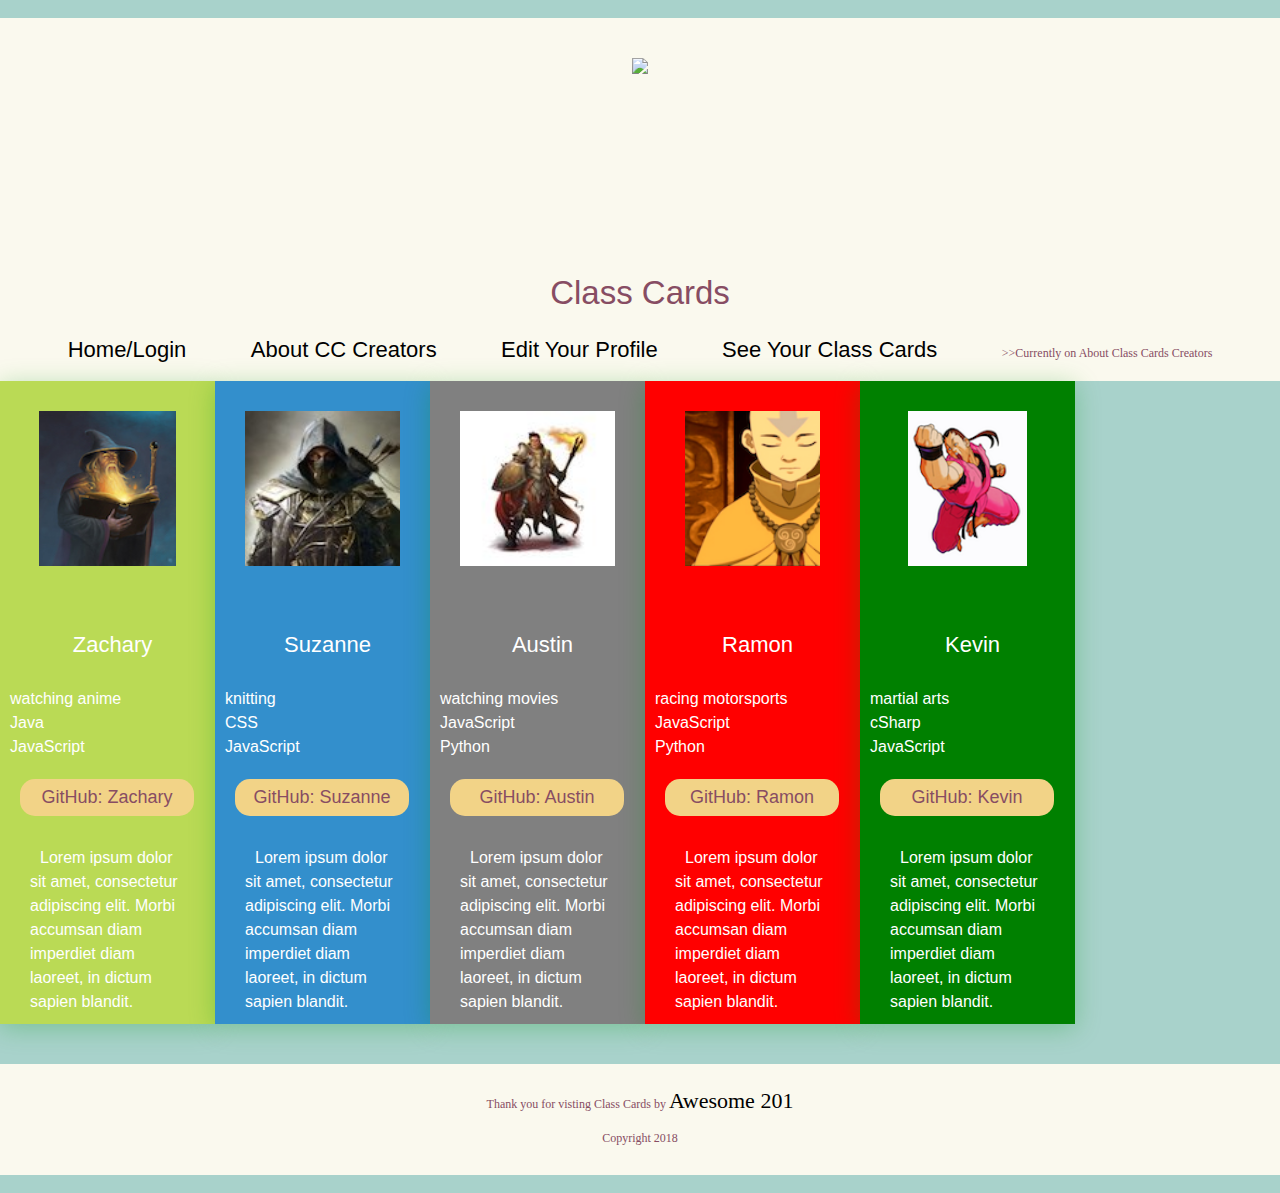
==== about/about.html @ c7d18413 "added everyone's github link to their AboutUs card" ====
<!DOCTYPE html>

<html prefix="og: http://ogp.me/ns#">
<head>
  <meta charset="utf-8" />
  <title>About Class Cards Creators</title>
  <meta property="og:title" content="Class Cards - About Us" />
  <meta property="og:type" content="website" />
  <meta property="og:url" content="" />
  <meta property="og:image" content="placehold.it/200x100" />
  <meta property="og:description" content="Learn a little bit about the creators of ClassCards." />
  <link rel="stylesheet" type="text/css" media="screen" href="../css/reset.css" />
  <link rel="stylesheet" type="text/css" media="screen" href="../css/style.css" />
  <link rel="stylesheet" type="text/css" media="screen" href="css/about.css" />
</head>
<body>
  <nav>
    <img src = "https://placehold.it/200x100">
    <h1 class="center">Class Cards</h1>
    <ol>
      <li id="nav-link"><a href="../index.html">Home/Login</a></li>
      <li id="nav-link"><a href="../about/about.html">About CC Creators</a></li>
      <li id="nav-link"><a href="../profile/profile.html">Edit Your Profile</a></li>
      <li id="nav-link"><a href="../results/results.html">See Your Class Cards</a></li>
      <li class = "tiny" id="nav-link"><i>>>Currently on About Class Cards Creators</i></li>
    </ol>
  </nav>
  <section id="all-cards"></section>
  <section class="footer">
    <p><i>Thank you for visting Class Cards by <a href="../about/about.html">Awesome 201</i></a></p>
    <p> Copyright 2018 </p>
  </section>
  <script src="js/about.js"></script>
</body>
</html>
---- css/style.css ----
/* Clean #A8D2CB
butter #F2D387
Salmon #C3866B
eggplant #874D63 */

nav {
  background-color: #FAF9EE;
  color: #874D63;
  font-family: sans-serif;  
  text-align: center; 
  padding-bottom: 20px; 
  padding-top: 10px;
}

nav ol li {
  margin: 16px;
  padding: 14px;
  text-align: center;
  display: inline;
  color:#874D63;
  font-size: 20px; 
}

a{
  color:#874D63;
}

a:visited {
  color:#A8D2CB;
}

h1{
  font-family: sans-serif;
  font-size: 22px;
  margin: 30px;
}

.center{
  text-align: center;
  color:#874D63;
  font-size: 33px;
  font-family: sans-serif;
}

.tiny{
  font-size: 12px;
  font-family: cursive;
}

section.footer {
  background-color: #FAF9EE;
  color:  #874D63;
  font-family: sans-serif;
  font-size: 12px;
  padding: 15px;
  text-align: center;
  margin-top: 40px;
}
section.footer p{
  margin:10px;  
  font-family: cursive;
}

body{
  background-color: #A8D2CB;
  color: white;
  font-family: sans-serif;
  font-size: 16px;
}

fieldset{
  text-align: center;
  margin: 30px;
  color:White;
  font-size: 16px;
}

label,input{
  margin: 10px;
}

legend{
  padding: 10px;
  font-size: 18px;
}

button{
  border-radius: 15px;
  margin:20px;
  padding-left: 30px;
  padding-right: 30px;
  padding-top: 14px;
  padding-bottom: 14px;
  background-color: #F2D387;
  color: #874D63;
  font-size: 14px;
}

#loginForm{
  margin: 20px;
}

img {
 margin: 30px;
}

p{
  line-height: 1.5rem;
  margin-left: 30px;
  margin-top:10px;
  margin-right:30px;
  margin-bottom: 10px;  
}

.flipContainer {
  display: inline-block;
  align-content: center;
  width: 300px;
  height: 350px;
  perspective: 1000;
  z-index: 1;
  margin: 30px 30px 0 0;
  color: black;
}

.flipper {
  width: 100%;
  height: 100%;
  transform-style: preserve-3d;
  transition: all 0.6s linear;
  background-color: #FAF9EE;
  border: 5px ridge white;
}

/* flip the pane when hovered */
.flipContainer:hover .flipper {
  transform: rotateY(180deg);
  box-shadow: -5px 5px 5px #aaa;
}

.front {
  position: absolute;
  width: 100%;
  height: 100%;
  backface-visibility: hidden;
  text-align: center;
}

.front h2 {
  font-size: 120%;
}

.back {
  background-color: #FAF9EE;
  transform: rotateY(180deg);
  backface-visibility: hidden;
}

.back li {
  margin: 5px 0 0 5px;
}
---- about/css/about.css ----
body {
  display: inline;
  margin: 8px;
}
  

.card { 
  display: table-cell;
  box-shadow: 0 4px 24px 0 #03950f49;
  max-width: 215px;
  margin: auto;
  text-align: center;
  line-height: 150%;
}

.container {
  text-align: left;
  text-indent: 10px;
}

.userNames {
  text-align: center;
}

img {
  height: 155px;
  display: inline-block;
}

.title {
    color: #0c0c0c;
    font-size: 18px;
}

/* On mouse-over, add a deeper shadow */
.card:hover {
    box-shadow: 0 8px 16px 0 #0905ee94;
}

button {
    border: none;
    outline: 0;
    display: inline-block;
    padding: 8px;
    text-align: center;
    cursor: pointer;
    width: 81%;
    font-size: 18px;
    margin-bottom: 20px;
}

a {
    text-decoration: none;
    font-size: 22px;
    color: black;
}

button:hover, a:hover {
    opacity: 0.7;
}
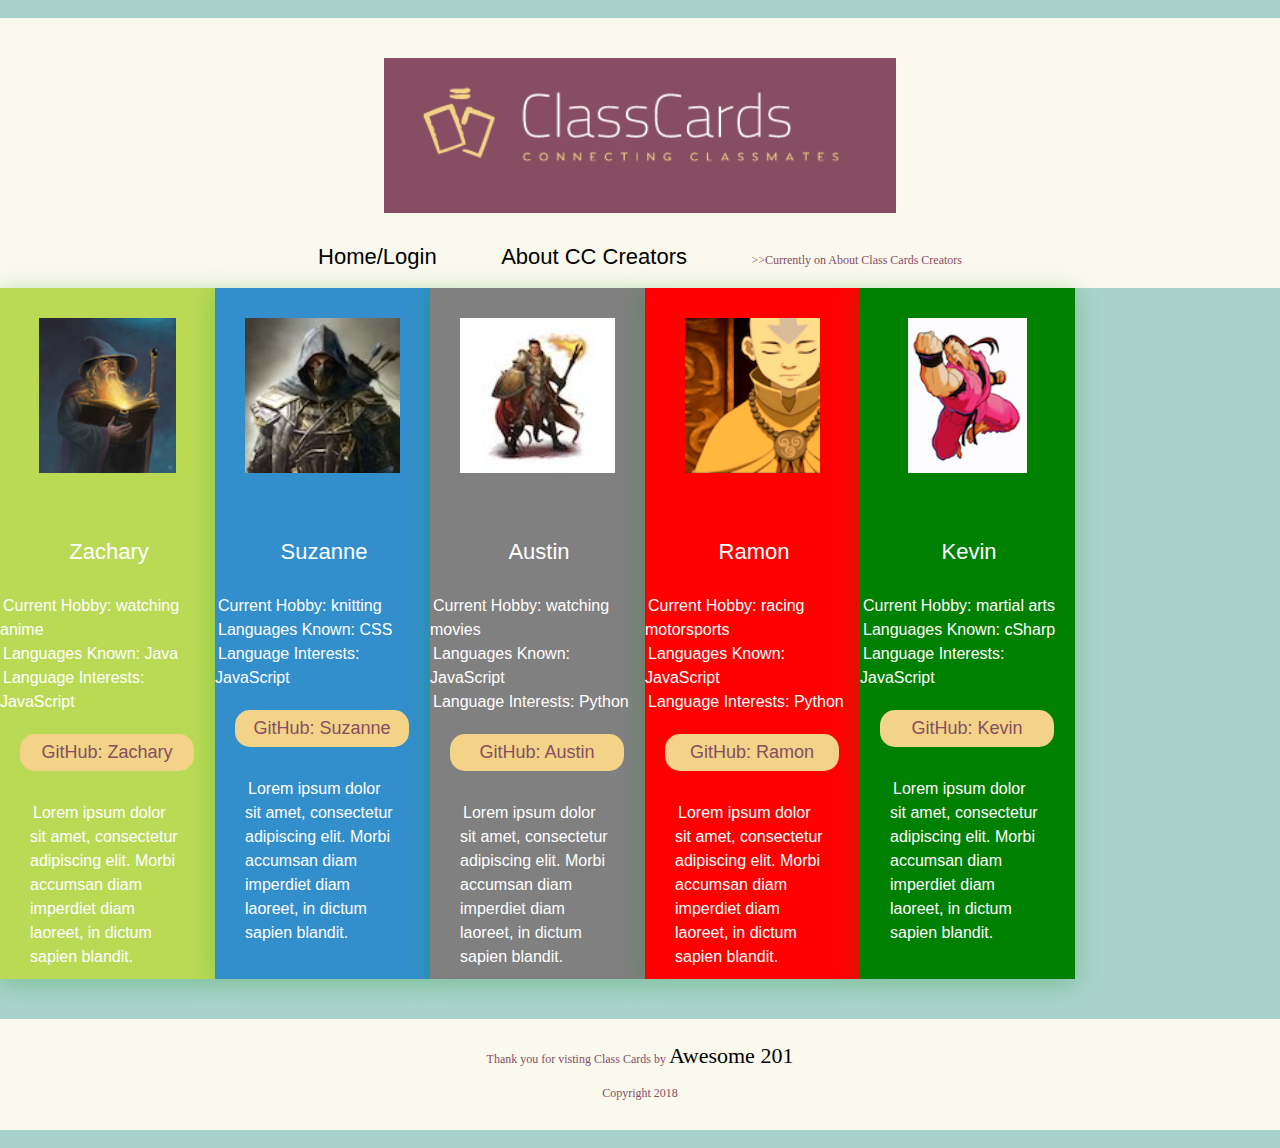
==== commit 49b6c83f: "Merge branch 'production' into logoNav_sooz" ====
--- a/about/about.html
+++ b/about/about.html
@@ -7,7 +7,7 @@
   <meta property="og:title" content="Class Cards - About Us" />
   <meta property="og:type" content="website" />
   <meta property="og:url" content="" />
-  <meta property="og:image" content="placehold.it/200x100" />
+  <meta property="og:image" content="img/ClassCardsLogo.png" />
   <meta property="og:description" content="Learn a little bit about the creators of ClassCards." />
   <link rel="stylesheet" type="text/css" media="screen" href="../css/reset.css" />
   <link rel="stylesheet" type="text/css" media="screen" href="../css/style.css" />
@@ -15,13 +15,10 @@
 </head>
 <body>
   <nav>
-    <img src = "https://placehold.it/200x100">
-    <h1 class="center">Class Cards</h1>
+    <img src = "../img/ClassCardsLogo.png">
     <ol>
       <li id="nav-link"><a href="../index.html">Home/Login</a></li>
       <li id="nav-link"><a href="../about/about.html">About CC Creators</a></li>
-      <li id="nav-link"><a href="../profile/profile.html">Edit Your Profile</a></li>
-      <li id="nav-link"><a href="../results/results.html">See Your Class Cards</a></li>
       <li class = "tiny" id="nav-link"><i>>>Currently on About Class Cards Creators</i></li>
     </ol>
   </nav>
--- a/about/css/about.css
+++ b/about/css/about.css
@@ -1,3 +1,8 @@
+/* Clean #A8D2CB
+butter #F2D387
+Salmon #C3866B
+eggplant #874D63 */
+
 body {
   display: inline;
   margin: 8px;
@@ -13,9 +18,37 @@
   line-height: 150%;
 }
 
+.flipper {
+  width: 100%;
+  height: 100%;
+  transform-style: preserve-3d;
+  transition: all 0.6s linear;
+  background-color: #FAF9EE;
+  border: 5px ridge white;
+}
+
+.card:hover .flipper {
+ transform: rotateY(180deg);
+ box-shadow: -5px 5px 5px #aaa;
+}
+
+.front {
+  position: absolute;
+  width: 100%;
+  height: 100%;
+  backface-visibility: hidden;
+  text-align: center;
+}
+
+.back {
+  background-color: #FAF9EE;
+  transform: rotateY(180deg);
+  backface-visibility: hidden;
+}
+
 .container {
   text-align: left;
-  text-indent: 10px;
+  text-indent: 3px;
 }
 
 .userNames {
@@ -32,10 +65,10 @@
     font-size: 18px;
 }
 
-/* On mouse-over, add a deeper shadow */
-.card:hover {
+/* On mouse-over, add a deeper shadow
+/* .card:hover {
     box-shadow: 0 8px 16px 0 #0905ee94;
-}
+} */ 
 
 button {
     border: none;
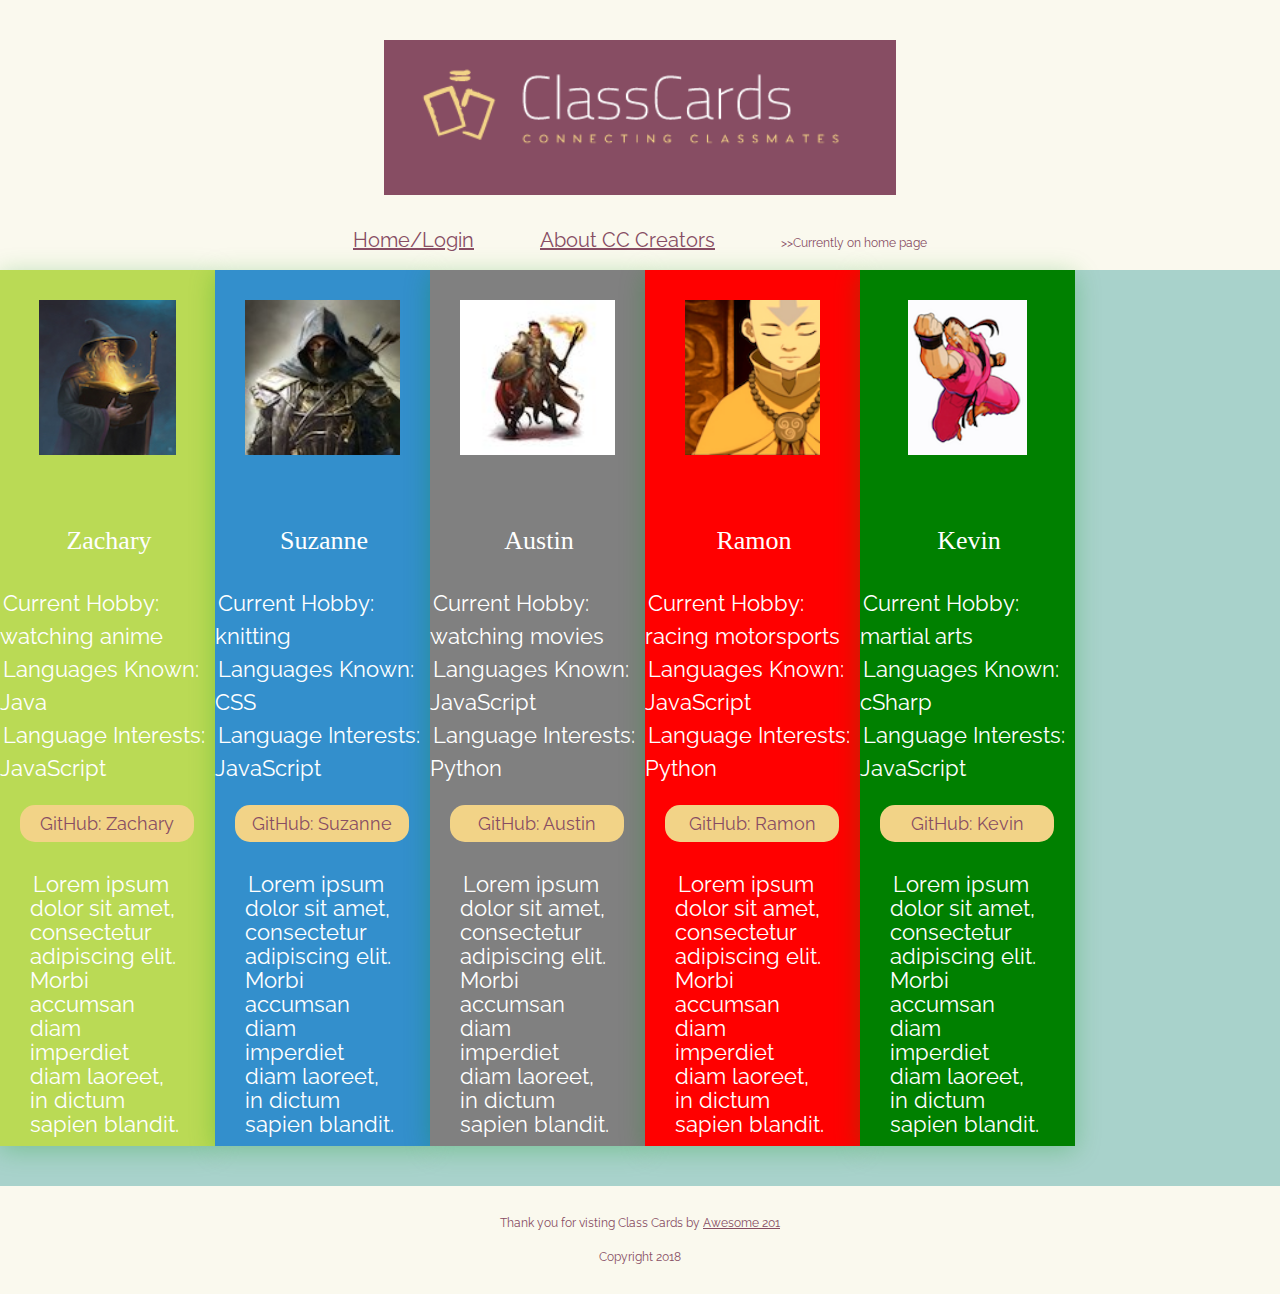
==== commit 0bad2166: "added fonts to all pages and fixed about nav with blue bar bug" ====
--- a/about/about.html
+++ b/about/about.html
@@ -9,6 +9,7 @@
   <meta property="og:url" content="" />
   <meta property="og:image" content="img/ClassCardsLogo.png" />
   <meta property="og:description" content="Learn a little bit about the creators of ClassCards." />
+  <link href="https://fonts.googleapis.com/css?family=Open+Sans+Condensed:300|Permanent+Marker|Raleway|Shadows+Into+Light" rel="stylesheet">
   <link rel="stylesheet" type="text/css" media="screen" href="../css/reset.css" />
   <link rel="stylesheet" type="text/css" media="screen" href="../css/style.css" />
   <link rel="stylesheet" type="text/css" media="screen" href="css/about.css" />
@@ -16,10 +17,10 @@
 <body>
   <nav>
     <img src = "../img/ClassCardsLogo.png">
-    <ol>
+    <ol id ="conditional-nav">
       <li id="nav-link"><a href="../index.html">Home/Login</a></li>
-      <li id="nav-link"><a href="../about/about.html">About CC Creators</a></li>
-      <li class = "tiny" id="nav-link"><i>>>Currently on About Class Cards Creators</i></li>
+      <li id="nav-link"><a href=" about.html">About CC Creators</a></li>
+      <li class = "tiny" id="nav-link1"><i>>>Currently on home page</i></li>
     </ol>
   </nav>
   <section id="all-cards"></section>
--- a/css/style.css
+++ b/css/style.css
@@ -6,7 +6,7 @@
 nav {
   background-color: #FAF9EE;
   color: #874D63;
-  font-family: sans-serif;  
+  font-family: 'Raleway', sans-serif; 
   text-align: center; 
   padding-bottom: 20px; 
   padding-top: 10px;
@@ -30,27 +30,31 @@
 }
 
 h1{
-  font-family: sans-serif;
-  font-size: 22px;
+  font-family: 'Permanent Marker', cursive;
+  font-size: 26px;
   margin: 30px;
+}
+
+h2{
+  font-size: 24px;
 }
 
 .center{
   text-align: center;
   color:#874D63;
   font-size: 33px;
-  font-family: sans-serif;
+  font-family: 'Raleway', sans-serif;
 }
 
 .tiny{
   font-size: 12px;
-  font-family: cursive;
+  font-family: 'Raleway', sans-serif;
 }
 
 section.footer {
   background-color: #FAF9EE;
   color:  #874D63;
-  font-family: sans-serif;
+  font-family: 'Raleway', sans-serif;
   font-size: 12px;
   padding: 15px;
   text-align: center;
@@ -58,14 +62,14 @@
 }
 section.footer p{
   margin:10px;  
-  font-family: cursive;
+  font-family: 'Raleway', sans-serif;
 }
 
 body{
   background-color: #A8D2CB;
   color: white;
-  font-family: sans-serif;
-  font-size: 16px;
+  font-family: 'Raleway', sans-serif;
+  font-size: 22px;
 }
 
 fieldset{
@@ -73,10 +77,11 @@
   margin: 30px;
   color:White;
   font-size: 16px;
+  font-family: 'Open Sans Condensed', sans-serif;
 }
 
 label,input{
-  margin: 10px;
+  margin: 10px; 
 }
 
 legend{
@@ -94,6 +99,7 @@
   background-color: #F2D387;
   color: #874D63;
   font-size: 14px;
+  font-family: 'Raleway', sans-serif;
 }
 
 #loginForm{
@@ -144,16 +150,19 @@
   height: 100%;
   backface-visibility: hidden;
   text-align: center;
+  font-family: 'Permanent Marker', cursive;
 }
 
 .front h2 {
-  font-size: 120%;
+  font-size: 150%;
+  font-family: 'Permanent Marker', cursive;
 }
 
 .back {
   background-color: #FAF9EE;
   transform: rotateY(180deg);
   backface-visibility: hidden;
+  font-family: 'Shadows Into Light', cursive;
 }
 
 .back li {
--- a/about/css/about.css
+++ b/about/css/about.css
@@ -2,12 +2,6 @@
 butter #F2D387
 Salmon #C3866B
 eggplant #874D63 */
-
-body {
-  display: inline;
-  margin: 8px;
-}
-  
 
 .card { 
   display: table-cell;
@@ -38,12 +32,14 @@
   height: 100%;
   backface-visibility: hidden;
   text-align: center;
+  font-family: 'Permanent Marker', cursive;
 }
 
 .back {
   background-color: #FAF9EE;
   transform: rotateY(180deg);
   backface-visibility: hidden;
+  font-family: 'Shadows Into Light', cursive;
 }
 
 .container {
@@ -82,12 +78,6 @@
     margin-bottom: 20px;
 }
 
-a {
-    text-decoration: none;
-    font-size: 22px;
-    color: black;
-}
-
 button:hover, a:hover {
     opacity: 0.7;
 }
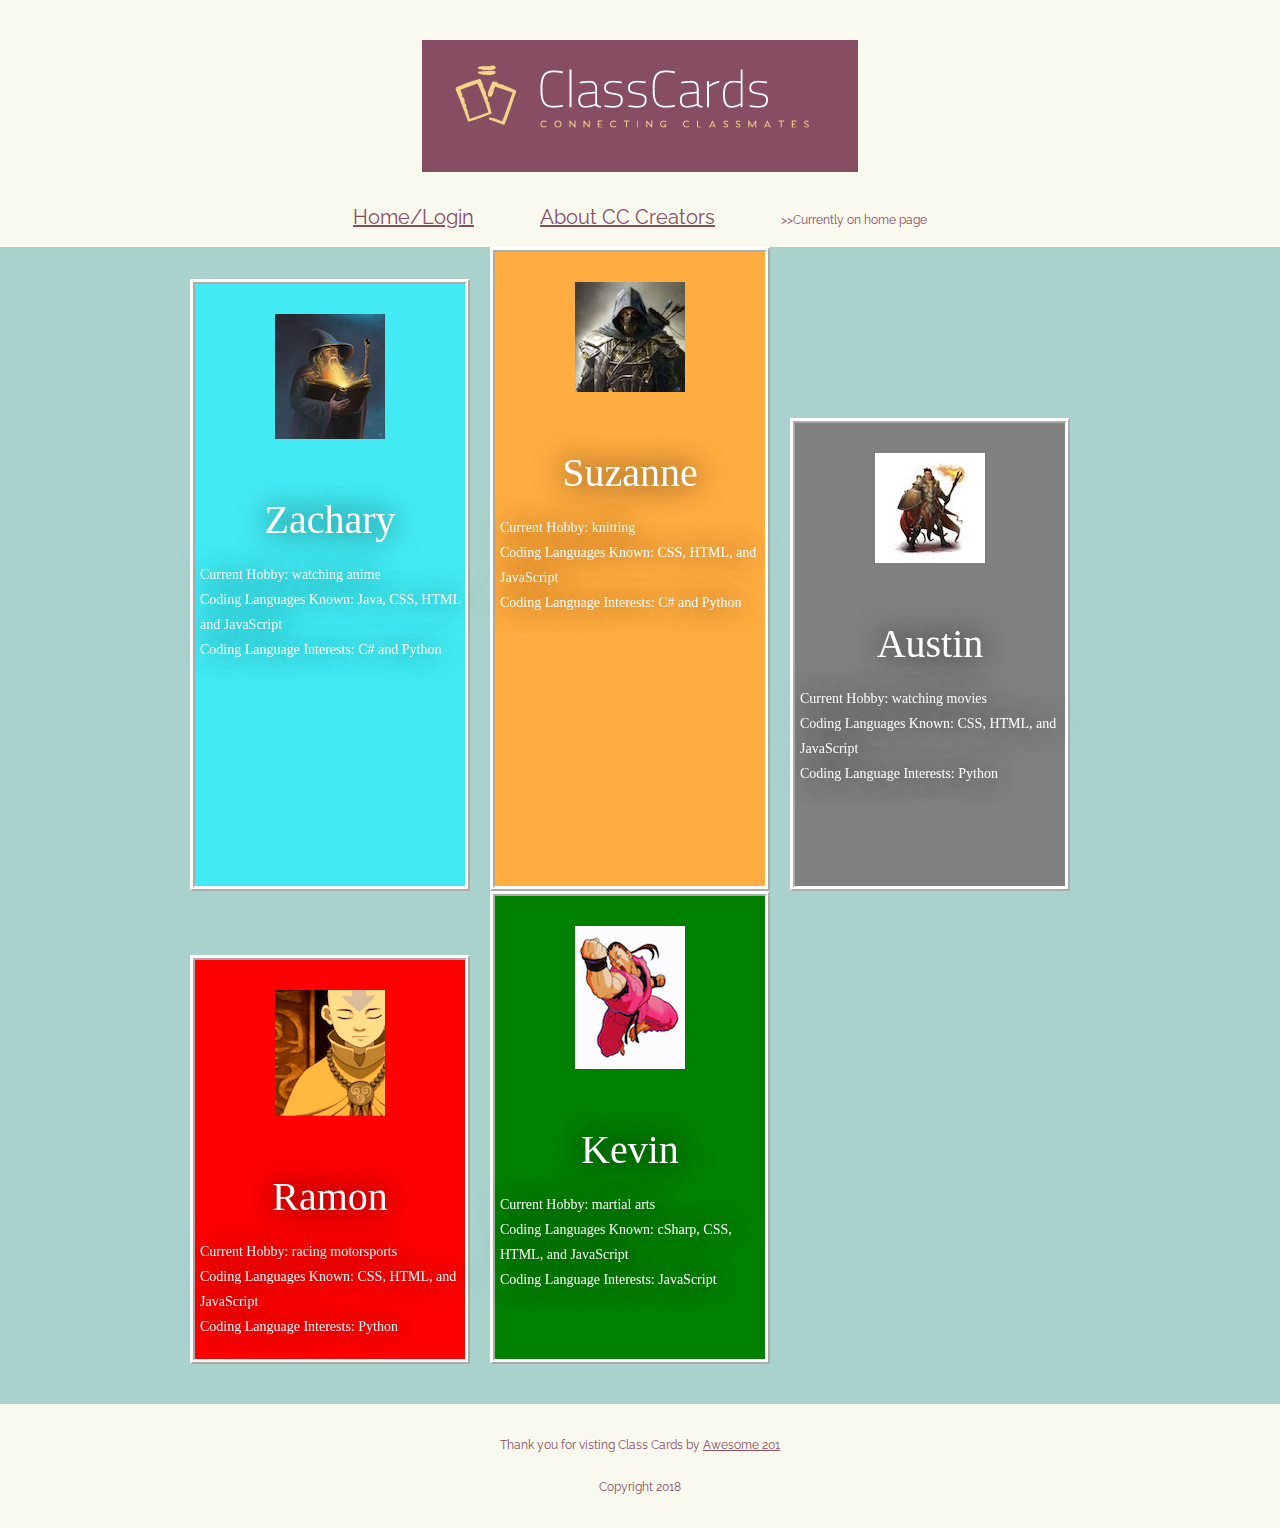
==== commit 1c5374f1: "removed spaces between li and ol lines in about.html, shorted Zachary's bio to 51 words." ====
--- a/css/style.css
+++ b/css/style.css
@@ -36,6 +36,11 @@
 }
 
 h2{
+  line-height: 2rem;
+  margin-left: 30px;
+  margin-top:10px;
+  margin-right:30px;
+  margin-bottom: 10px; 
   font-size: 24px;
 }
 
@@ -82,11 +87,12 @@
 
 label,input{
   margin: 10px; 
+  font-size: 30px;
 }
 
 legend{
   padding: 10px;
-  font-size: 18px;
+  font-size: 40px;
 }
 
 button{
@@ -104,6 +110,7 @@
 
 #loginForm{
   margin: 20px;
+  font-family: 'Raleway', sans-serif;
 }
 
 img {
@@ -111,60 +118,92 @@
 }
 
 p{
-  line-height: 1.5rem;
+  line-height: 2rem;
   margin-left: 30px;
   margin-top:10px;
   margin-right:30px;
   margin-bottom: 10px;  
 }
 
-.flipContainer {
+main {
+  width: 960px;
+  margin-left: 40%;
+}
+
+div{
   display: inline-block;
-  align-content: center;
+}
+
+/* entire container, keeps perspective */
+ .flipContainer {
   width: 300px;
   height: 350px;
-  perspective: 1000;
+  perspective: 1000px;
   z-index: 1;
   margin: 30px 30px 0 0;
   color: black;
-}
-
-.flipper {
-  width: 100%;
+} 
+
+main div:nth-child(3n) {
+  margin: 30px 0 0 0;
+}
+
+/* entire container, keeps perspective */
+.flipContainer1 {
+  width: 300px;
+  height: 350px;
+  perspective: 1000px;
+  z-index: 1;
+  margin: 30px 30px 0 0;
+  color: black;
+} 
+
+.flipper1 {
+  width: 300px;
   height: 100%;
   transform-style: preserve-3d;
   transition: all 0.6s linear;
-  background-color: #FAF9EE;
   border: 5px ridge white;
 }
 
 /* flip the pane when hovered */
-.flipContainer:hover .flipper {
+.flipContainer1:hover .flipper1 {
   transform: rotateY(180deg);
   box-shadow: -5px 5px 5px #aaa;
 }
 
-.front {
+.front1 {
+  background-color: #874D63;
   position: absolute;
-  width: 100%;
+  width: 300px;
   height: 100%;
   backface-visibility: hidden;
   text-align: center;
   font-family: 'Permanent Marker', cursive;
-}
-
-.front h2 {
-  font-size: 150%;
+  text-shadow: 0px 0px 30px black;
+}
+
+.front1 h2 {
+  font-size: 120%;
   font-family: 'Permanent Marker', cursive;
-}
-
-.back {
-  background-color: #FAF9EE;
+  color: white;
+}
+
+.back1 {
+  background-color: #874D63;
+  height: 100%;
+  width: 100%;
   transform: rotateY(180deg);
   backface-visibility: hidden;
   font-family: 'Shadows Into Light', cursive;
-}
-
-.back li {
+  color: white;
+  text-shadow: 0px 0px 30px black;
+}
+
+.back1 li {
   margin: 5px 0 0 5px;
+}
+
+#content{
+  width: 960px;
 }--- a/about/css/about.css
+++ b/about/css/about.css
@@ -3,13 +3,15 @@
 Salmon #C3866B
 eggplant #874D63 */
 
-.card { 
-  display: table-cell;
-  box-shadow: 0 4px 24px 0 #03950f49;
-  max-width: 215px;
+
+#all-cards {
+  width: 960px;
   margin: auto;
-  text-align: center;
-  line-height: 150%;
+}
+
+.card{
+  width: 270px;
+  margin: 0px 0px 0px 30px;
 }
 
 .flipper {
@@ -17,13 +19,11 @@
   height: 100%;
   transform-style: preserve-3d;
   transition: all 0.6s linear;
-  background-color: #FAF9EE;
   border: 5px ridge white;
 }
 
 .card:hover .flipper {
  transform: rotateY(180deg);
- box-shadow: -5px 5px 5px #aaa;
 }
 
 .front {
@@ -33,52 +33,61 @@
   backface-visibility: hidden;
   text-align: center;
   font-family: 'Permanent Marker', cursive;
+  line-height: 25px;
+  font-size: 14px;   
+  text-shadow: 0px 0px 30px black;   
 }
 
 .back {
-  background-color: #FAF9EE;
   transform: rotateY(180deg);
   backface-visibility: hidden;
   font-family: 'Shadows Into Light', cursive;
+  height: 100%;
+  width: 100%;
+  text-align: center;
+  font-size: 14px;
+  text-shadow: 0px 0px 30px black;
+}
+
+.back p {
+  height: 33%;
 }
 
 .container {
-  text-align: left;
-  text-indent: 3px;
+  width: 270px;
 }
 
 .userNames {
   text-align: center;
 }
 
-img {
-  height: 155px;
-  display: inline-block;
+.title {
+  color: #0c0c0c;
+  font-size: 18px;
 }
 
-.title {
-    color: #0c0c0c;
-    font-size: 18px;
-}
-
-/* On mouse-over, add a deeper shadow
-/* .card:hover {
-    box-shadow: 0 8px 16px 0 #0905ee94;
-} */ 
-
 button {
-    border: none;
-    outline: 0;
-    display: inline-block;
-    padding: 8px;
-    text-align: center;
-    cursor: pointer;
-    width: 81%;
-    font-size: 18px;
-    margin-bottom: 20px;
+  border: none;
+  outline: 0;
+  display: inline-block;
+  padding: 8px;
+  text-align: center;
+  cursor: pointer;
+  width: 81%;
+  font-size: 18px;
+  margin-bottom: 20px;
 }
 
 button:hover, a:hover {
-    opacity: 0.7;
+  opacity: 0.7;
 }
 
+h1 {
+  font-size: 40px;
+  margin: 30px;
+}
+
+ul {
+  text-align: left;
+  margin-left: 5px;
+}
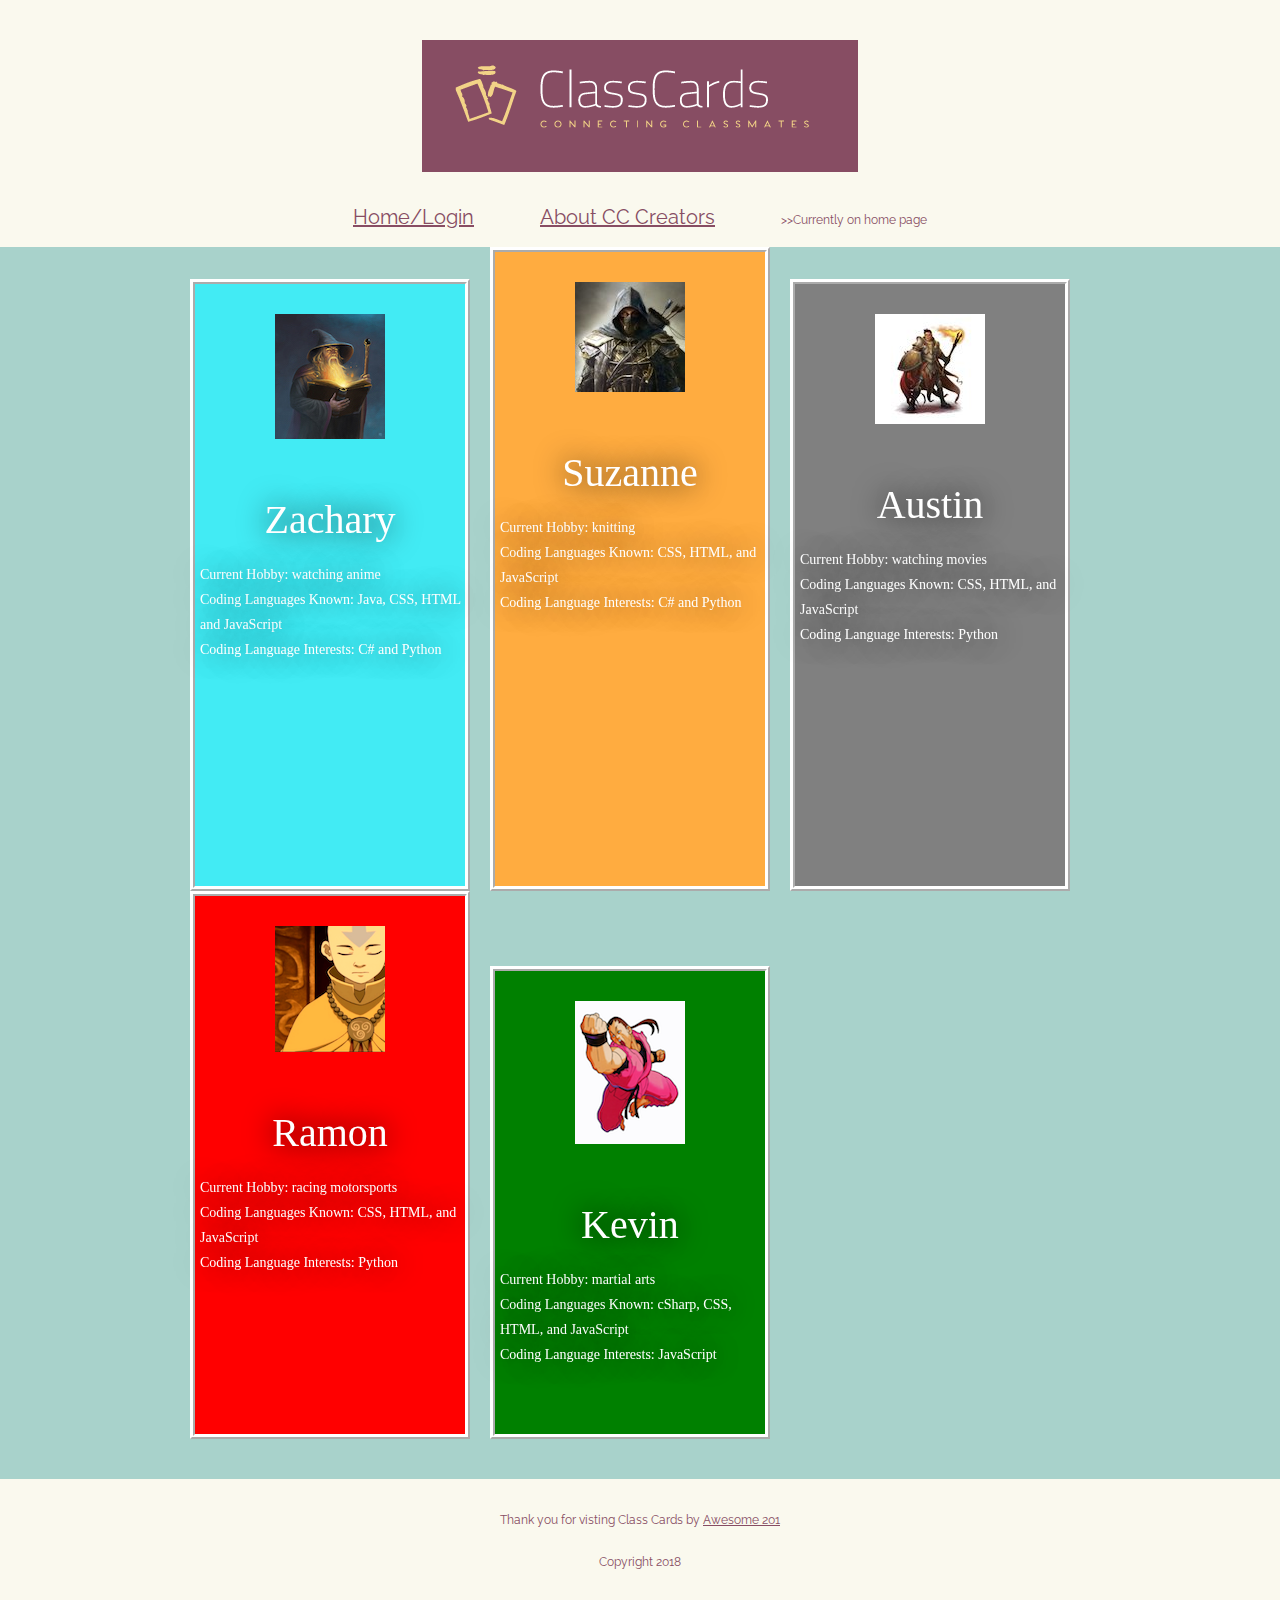
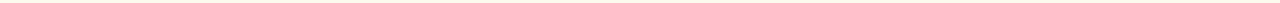
==== commit a2cf5d6b: "update opengraph tags with new domain and full image path" ====
--- a/about/about.html
+++ b/about/about.html
@@ -6,8 +6,8 @@
   <title>About Class Cards Creators</title>
   <meta property="og:title" content="Class Cards - About Us" />
   <meta property="og:type" content="website" />
-  <meta property="og:url" content="" />
-  <meta property="og:image" content="img/ClassCardsLogo.png" />
+  <meta property="og:url" content="http://www.classcards.club/" />
+  <meta property="og:image" content="http://www.classcards.club/img/ClassCardsLogo.png" />
   <meta property="og:description" content="Learn a little bit about the creators of ClassCards." />
   <link href="https://fonts.googleapis.com/css?family=Open+Sans+Condensed:300|Permanent+Marker|Raleway|Shadows+Into+Light" rel="stylesheet">
   <link rel="stylesheet" type="text/css" media="screen" href="../css/reset.css" />
@@ -19,8 +19,10 @@
     <img src = "../img/ClassCardsLogo.png">
     <ol id ="conditional-nav">
       <li id="nav-link"><a href="../index.html">Home/Login</a></li>
+
       <li id="nav-link"><a href=" about.html">About CC Creators</a></li>
       <li class = "tiny" id="nav-link1"><i>>>Currently on home page</i></li>
+
     </ol>
   </nav>
   <section id="all-cards"></section>
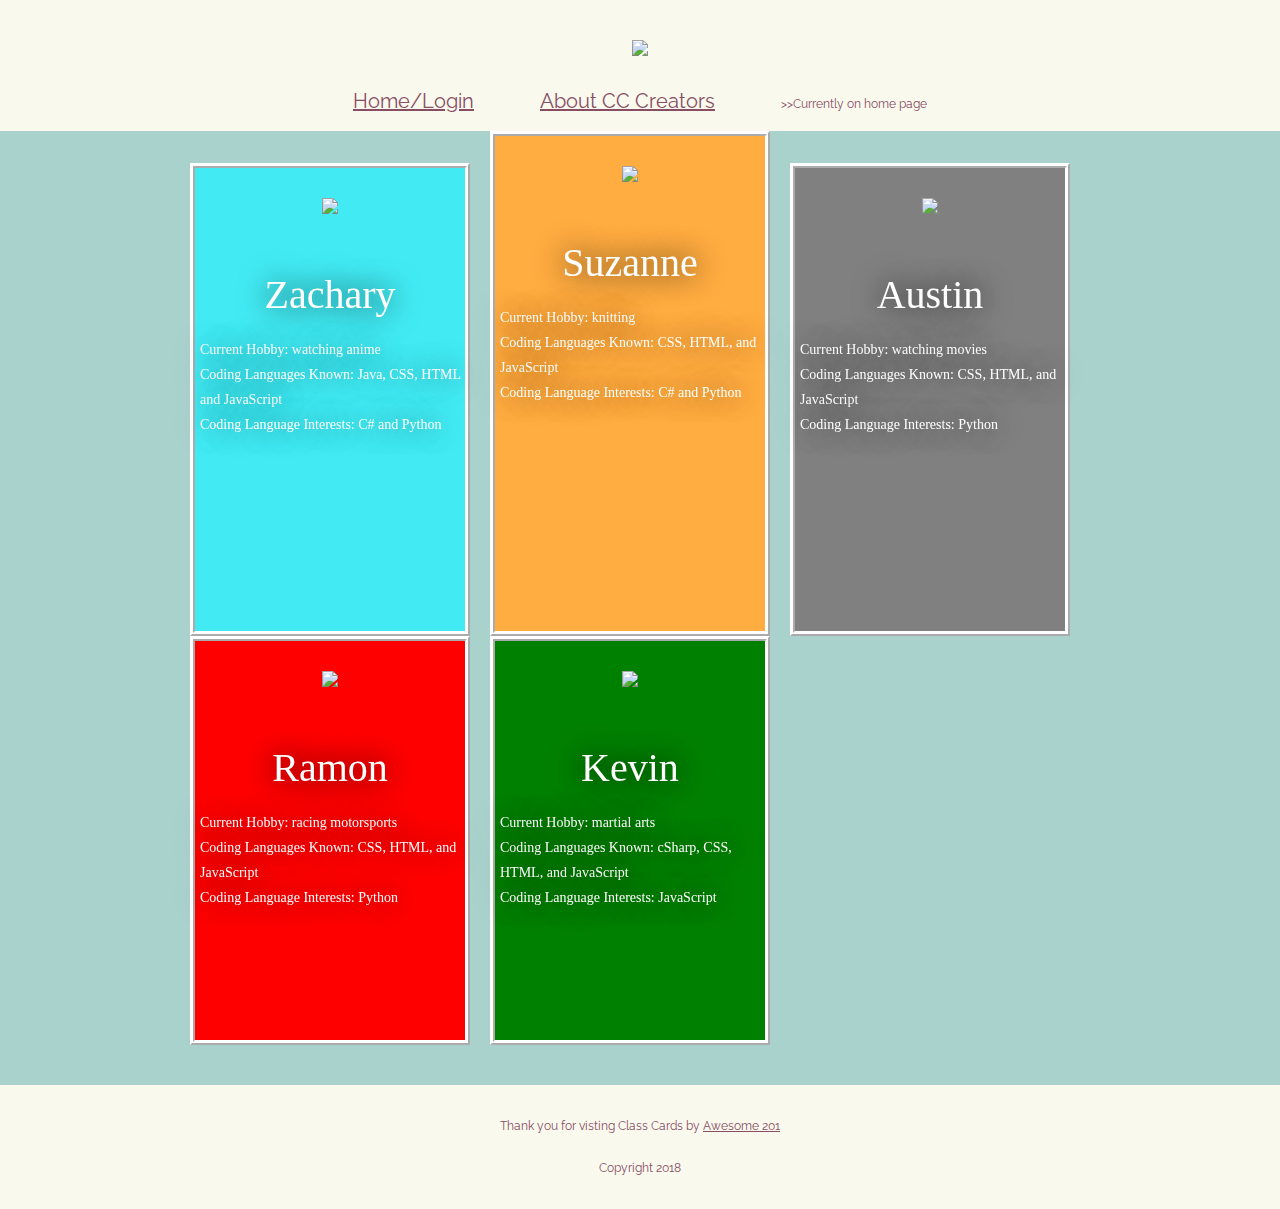
==== commit 17f517fb: "deleted img/" ====
--- a/about/about.html
+++ b/about/about.html
@@ -19,10 +19,8 @@
     <img src = "../img/ClassCardsLogo.png">
     <ol id ="conditional-nav">
       <li id="nav-link"><a href="../index.html">Home/Login</a></li>
-
       <li id="nav-link"><a href=" about.html">About CC Creators</a></li>
       <li class = "tiny" id="nav-link1"><i>>>Currently on home page</i></li>
-
     </ol>
   </nav>
   <section id="all-cards"></section>
--- a/css/style.css
+++ b/css/style.css
@@ -82,7 +82,7 @@
   margin: 30px;
   color:White;
   font-size: 16px;
-  font-family: 'Open Sans Condensed', sans-serif;
+  font-family: 'Raleway', sans-serif;
 }
 
 label,input{
